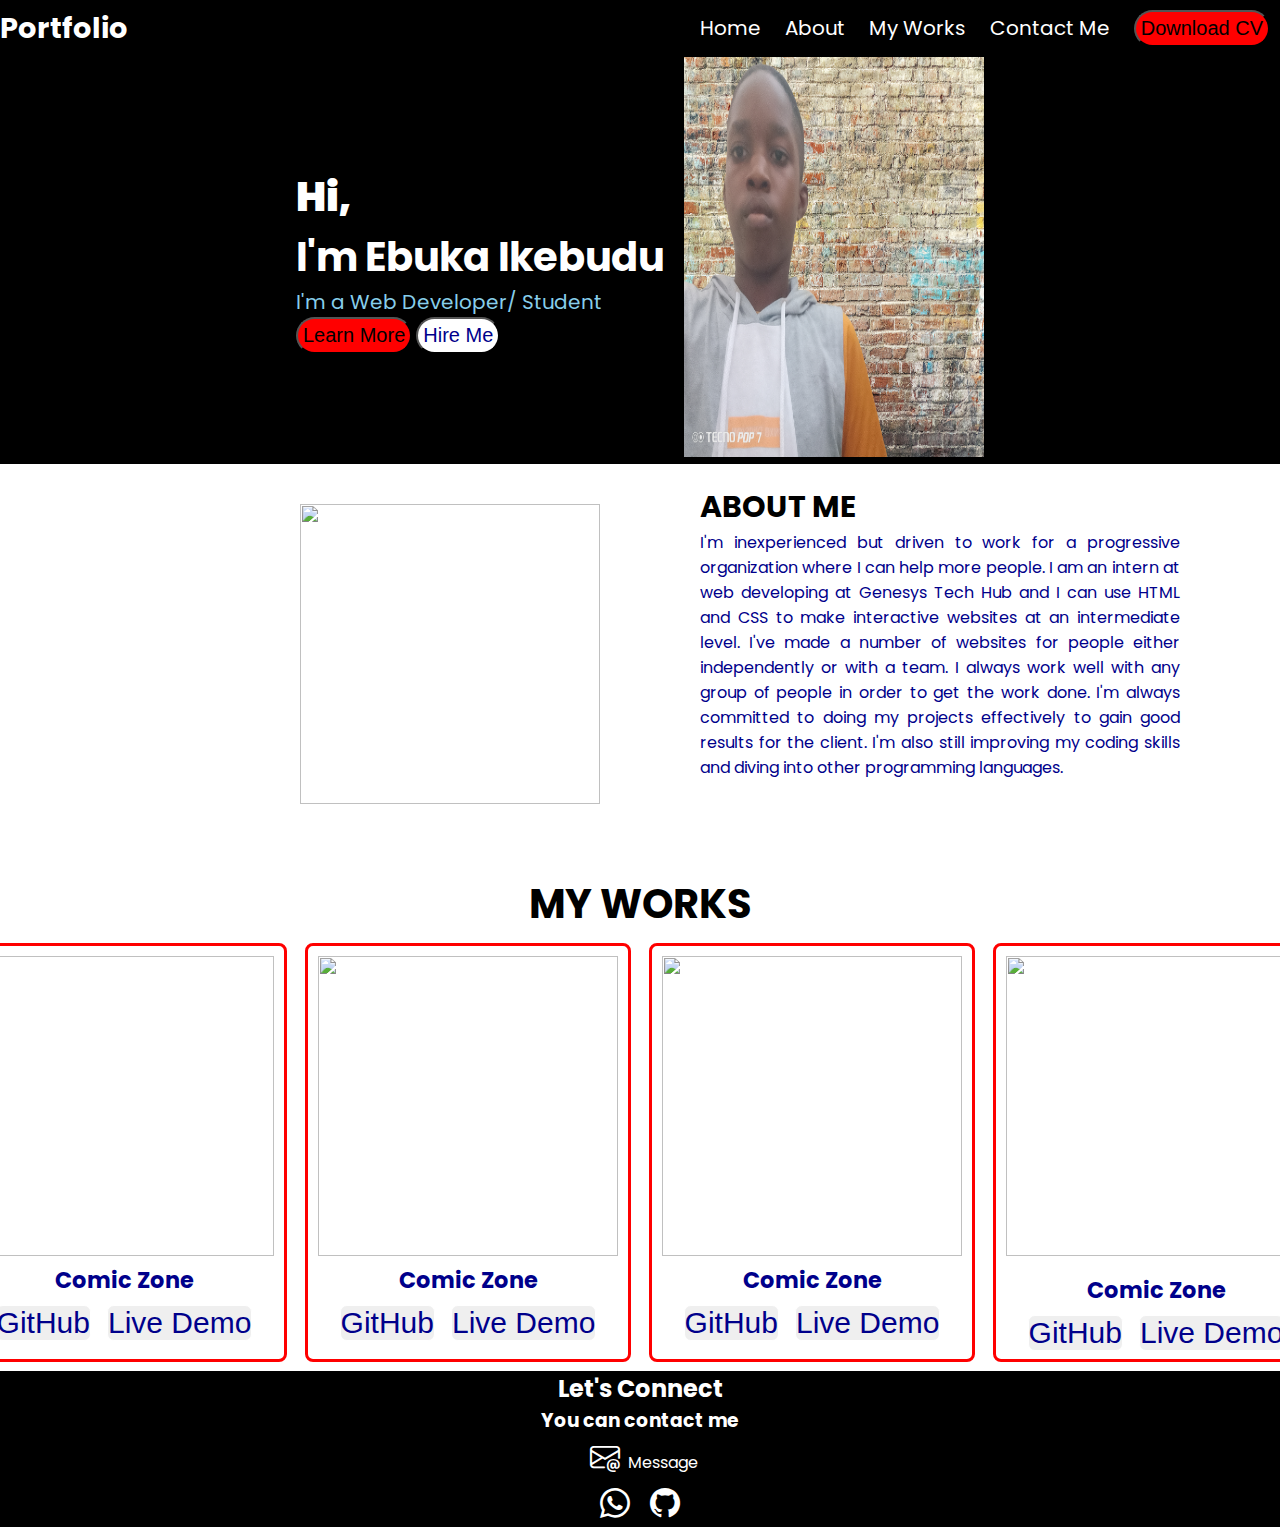
==== index.html @ 686dc695 "My Portfolio website" ====
<!DOCTYPE html>
<html lang="en">
<head>
    <meta charset="UTF-8">
    <meta name="viewport" content="width=device-width, initial-scale=1.0">
    <title>My Portfolio</title>
    <link rel="stylesheet" href="./portfolio.css"/>
    <style>
        @import url('https://fonts.googleapis.com/css2?family=Poppins&display=swap');
      </style>  
      <link rel="stylesheet" href="https://cdn.jsdelivr.net/npm/bootstrap-icons@1.10.5/font/bootstrap-icons.css">    
    </head>
<body>
   <div class="container1">
   
        <nav class="navigation">
            <div class="divport"><h2>Portfolio</h2></div>
                
            <ul>
                <li><a href="#home" class="link">Home</a></li>
                <li><a href="#about" class="link">About</a></li>
                <li> <a href="#works" class="link">My Works</a></li>
                <li><a href="#contact" class="link">Contact Me</a></li>
                <li><a href="./cv.html" download><button class="navbutton">Download CV</button></a></li>
            </ul>
        </nav>
        <section id="home">
            
                <div class="herotext">
                    <h1 class="title"><b>Hi,</b>  </h1>
                    <h1>I'm Ebuka Ikebudu </h1>
                    <p>I'm a Web Developer/ Student</p>
                    
                        <button class="btn1">Learn More</button>
                        <button class="btn2">Hire Me</button>
                </div>
               
                <div class="heroimage">
                    <img class="heroImg" src="./IMG_20230802_154250_041-removebg-preview.png" height="400px" width="300px" />
                </div>
                
                      
                       
        </div>
     
    </section>
    <section id="about">
      <div class="aboutItem1">
    <img src="./chidozie-as-mile-morales.jpg" height="300px" width="300px"/>    
    </div> 
     <div class="aboutItem2">
        <h2>ABOUT ME</h2>
        <p>I'm inexperienced but driven to work for a progressive organization where I can help more people.
            I am an intern at web developing at Genesys Tech Hub and I can use HTML and CSS to make interactive websites at an intermediate level.
            I've made a number of websites for people either independently or with a team. I always work well with any group of 
            people in order to get the work done. I'm always committed to doing my projects effectively to gain good results
            for the client. I'm also still improving my coding skills and diving into other programming languages. 
     </div>   
        </p>
    </section>
    <section id="works">
        <h1>MY WORKS</h1>
        <div class="serviceCards">
            <div class="card1">
                <div class="img1">
                    <img src="./chidozie-as-mile-morales.jpg"/>
                </div>
                <div class="workText">
                    <h3>Comic Zone</h3>
                </div>
                <div class="workButtons">
                    <button>GitHub</button>
                    <button>Live Demo</button>
                </div>
            </div>
            <div class="card2">
                <img src="./idk.jpeg"/>
                <div class="workText">
                    <h3>Comic Zone</h3>
                </div>
                <div class="workButtons">
                    <button>GitHub</button>
                    <button>Live Demo</button>
                </div>
            </div>
            <div class="card3">
                <img src="./DomCreate.png"/>
                <div class="workText">
                    <h3>Comic Zone</h3>
                </div>
                <div class="workButtons">
                    <button>GitHub</button>
                    <button>Live Demo</button>
                </div>
            </div> 
            <div class="card4">
                <div class="aboutimage4">
                     <img src="./gamer-guy.jpg"/>
                </div>
              <div class="workText">
                        <h3>Comic Zone</h3>
                    </div>
                <div class="workButtons">
                    <button>GitHub</button>
                    <button>Live Demo</button>
                </div>
            </div>
        </div>
     
    </section>
    <section id="contact">
        <div class="footer">
            <h2>Let's Connect</h2>
            <h3>You can contact me </h3>
            <a href=""><i class="bi bi-envelope-at"></i>Message</a>
            <div class="endingIcon">
<a href=""><i   class="bi bi-whatsapp"></i></a>
<a href=""><i class="bi bi-github"></i></a>
            </div>
            
        </div>
    </section>
</body>
</html>
---- portfolio.css ----
*{
    box-sizing: border-box;
    scroll-behavior: smooth;
 }
  body{
    font-family: Poppins;
    color: white;
    
  }

 

.navigation{
    display: flex;
    background-color: black;
    justify-content: space-between;
    align-items: center;
    
}
.divport{
color: white;
font-family: Poppins;
font-size: larger;
}
*{
    margin: 0;
    padding: 0;
}


ul li{
    display: inline-block;
    padding: 10px;
    font-size: 20px;
   
}
a{
    text-decoration: none;
    color: white;
}
.link:hover{
    cursor: pointer;
    color: red;
    transition: 0.5s;
}

.navbutton{
font-size: 20px;
border-radius: 20px;
cursor: pointer;
padding: 5px;
background-color: red;

}
.navbutton:hover{
    background-color: red;
    transition: 1s;
}


#home{
    background-color: black;
    display: flex;
    flex-direction: row;
    justify-content: center;
    align-items: center;
    
    
    
}


/*navbar ends here*/
    /* .herosection{
        display: flex;
        flex-direction: row;
        max-width: 1000px;
        
        
    } */
    .herotext{ 
         
         color: white;
         
    }
    .heroimage{
margin-left: 20px;

    
    
    
    } 
    .herotext h1{
      font-size: 40px;
      color: white;
    }
    .btn1{
        font-size: 20px;
        padding: 5px;
        background-color: red;
        border-radius: 20px;
    }
    .btn2{
        font-size: 20px;
        background-color: white;
        padding: 5px;
        border-radius: 20px;
        color: darkblue;
    }
    .button-container{
        margin-top: 10px;
    }
    .herotext p{
        font-family: Poppins;
        font-size: 20px;
        color: skyblue;
    }
    /* about me starts here */
    #about{
        background-color: white;
        display: flex;
        flex-direction: row;
        justify-content: space-between;
        
    }
    .aboutItem1{
        margin-left: 300px;
        margin-top: 40px;
    }

    .aboutItem2{
        background-color: white;
        border-radius: 10px;
        padding: 10px;
        height: 400px;
        width: 500px;
        margin-top: 10px;
        text-align: justify;
    }
    .aboutItem2 p{
        color: darkblue;
    }
    .aboutItem2 h2{
    color: black;
    font-size: 30px;
    
    }
    #works{
        color: black;
        
        
        
    }
   
    #works h1{
        text-align: center;
        font-size: 40px;
    }
    .serviceCards{
        display: flex;
        justify-content: center;
    }
    .serviceCards img{
        height: 300px;
        width: 300px;
    }
    .card1{
        width: fit-content;
        border: 3px solid red;
        border-radius: 8px;
        padding: 10px;
        margin: 9px;
        
        
    }
    .card2{
        width: fit-content;
        border: 3px solid red;
        border-radius: 8px;
        padding: 10px;
        margin: 9px;
        
    }
    .card3{
        width: fit-content;
        border: 3px solid red;
        border-radius: 8px;
        padding: 10px;
        margin: 9px;
        
    }
    .card4{
        width: fit-content;
        border: 3px solid red;
        border-radius: 8px;
        margin: 9px;
        
    }
    .workButtons{
        display: flex;
justify-content: center;
    }
    .workButtons Button{
        font-size: 30px;
        margin-top: 20px;
        color: darkblue;
        margin: 8px;
        border: 1px solid white;
        border-radius: 7px;
    }
    Button:hover{
        cursor: pointer;
    }
    .aboutimage4{
        padding: 10px;
    }
    .workText{
        color: darkblue;
        text-align: center;
        font-size: larger;
    }
    #contact{
        background-color: black;
        text-align: center;
    }
    #contact i{
        font-size: 30px;
        padding: 8px;
    }
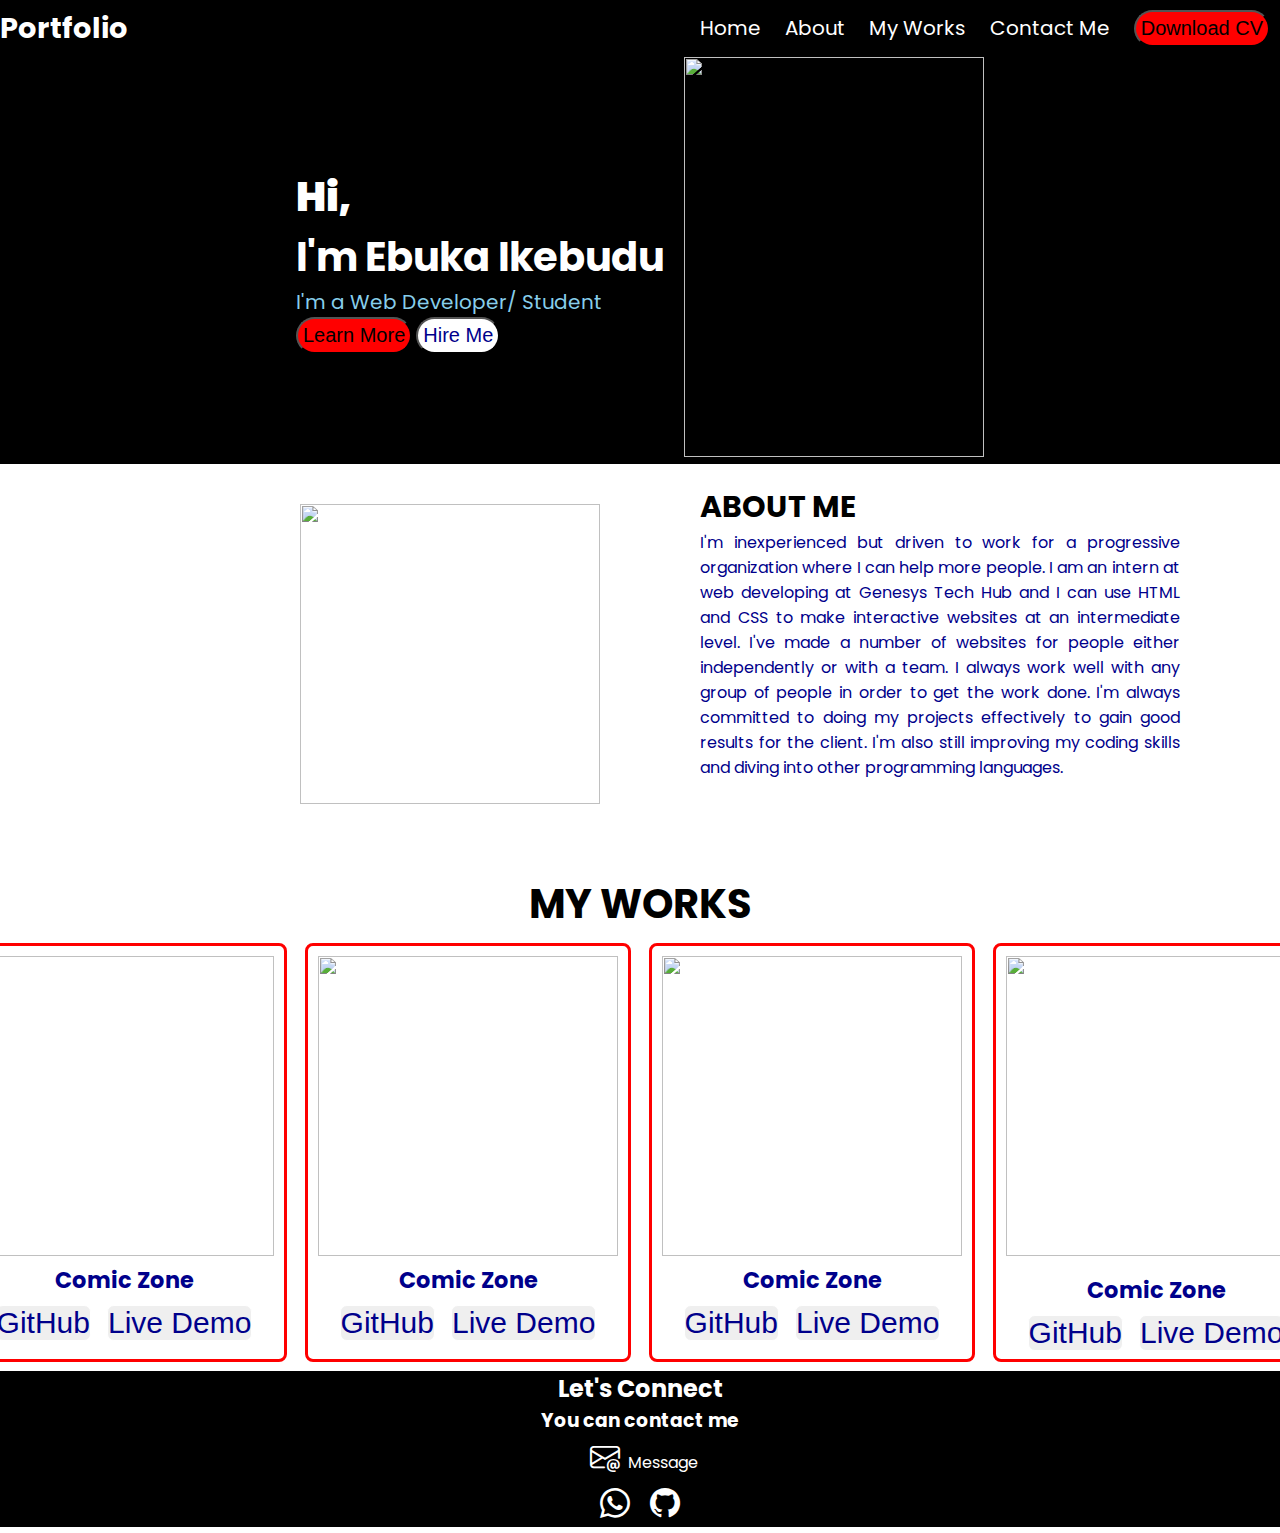
==== commit a027d209: "added images" ====
--- a/index.html
+++ b/index.html
@@ -5,6 +5,7 @@
     <meta name="viewport" content="width=device-width, initial-scale=1.0">
     <title>My Portfolio</title>
     <link rel="stylesheet" href="./portfolio.css"/>
+    <link rel="" href="../Images/"/>
     <style>
         @import url('https://fonts.googleapis.com/css2?family=Poppins&display=swap');
       </style>  
@@ -36,7 +37,7 @@
                 </div>
                
                 <div class="heroimage">
-                    <img class="heroImg" src="./IMG_20230802_154250_041-removebg-preview.png" height="400px" width="300px" />
+                    <img class="heroImg" src="../Images/IMG_20230802_154250_041-removebg-preview.png" height="400px" width="300px" />
                 </div>
                 
                       
@@ -46,7 +47,7 @@
     </section>
     <section id="about">
       <div class="aboutItem1">
-    <img src="./chidozie-as-mile-morales.jpg" height="300px" width="300px"/>    
+    <img src="../Images/chidozie-as-mile-morales.jpg" height="300px" width="300px"/>    
     </div> 
      <div class="aboutItem2">
         <h2>ABOUT ME</h2>
@@ -63,7 +64,7 @@
         <div class="serviceCards">
             <div class="card1">
                 <div class="img1">
-                    <img src="./chidozie-as-mile-morales.jpg"/>
+                    <img src="../Images/chidozie-as-mile-morales.jpg"/>
                 </div>
                 <div class="workText">
                     <h3>Comic Zone</h3>
@@ -74,7 +75,7 @@
                 </div>
             </div>
             <div class="card2">
-                <img src="./idk.jpeg"/>
+                <img src="../Images/idk.jpeg"/>
                 <div class="workText">
                     <h3>Comic Zone</h3>
                 </div>
@@ -84,7 +85,7 @@
                 </div>
             </div>
             <div class="card3">
-                <img src="./DomCreate.png"/>
+                <img src="../Images/DomCreate.png"/>
                 <div class="workText">
                     <h3>Comic Zone</h3>
                 </div>
@@ -95,7 +96,7 @@
             </div> 
             <div class="card4">
                 <div class="aboutimage4">
-                     <img src="./gamer-guy.jpg"/>
+                     <img src="../Images/gamer-guy.jpg"/>
                 </div>
               <div class="workText">
                         <h3>Comic Zone</h3>
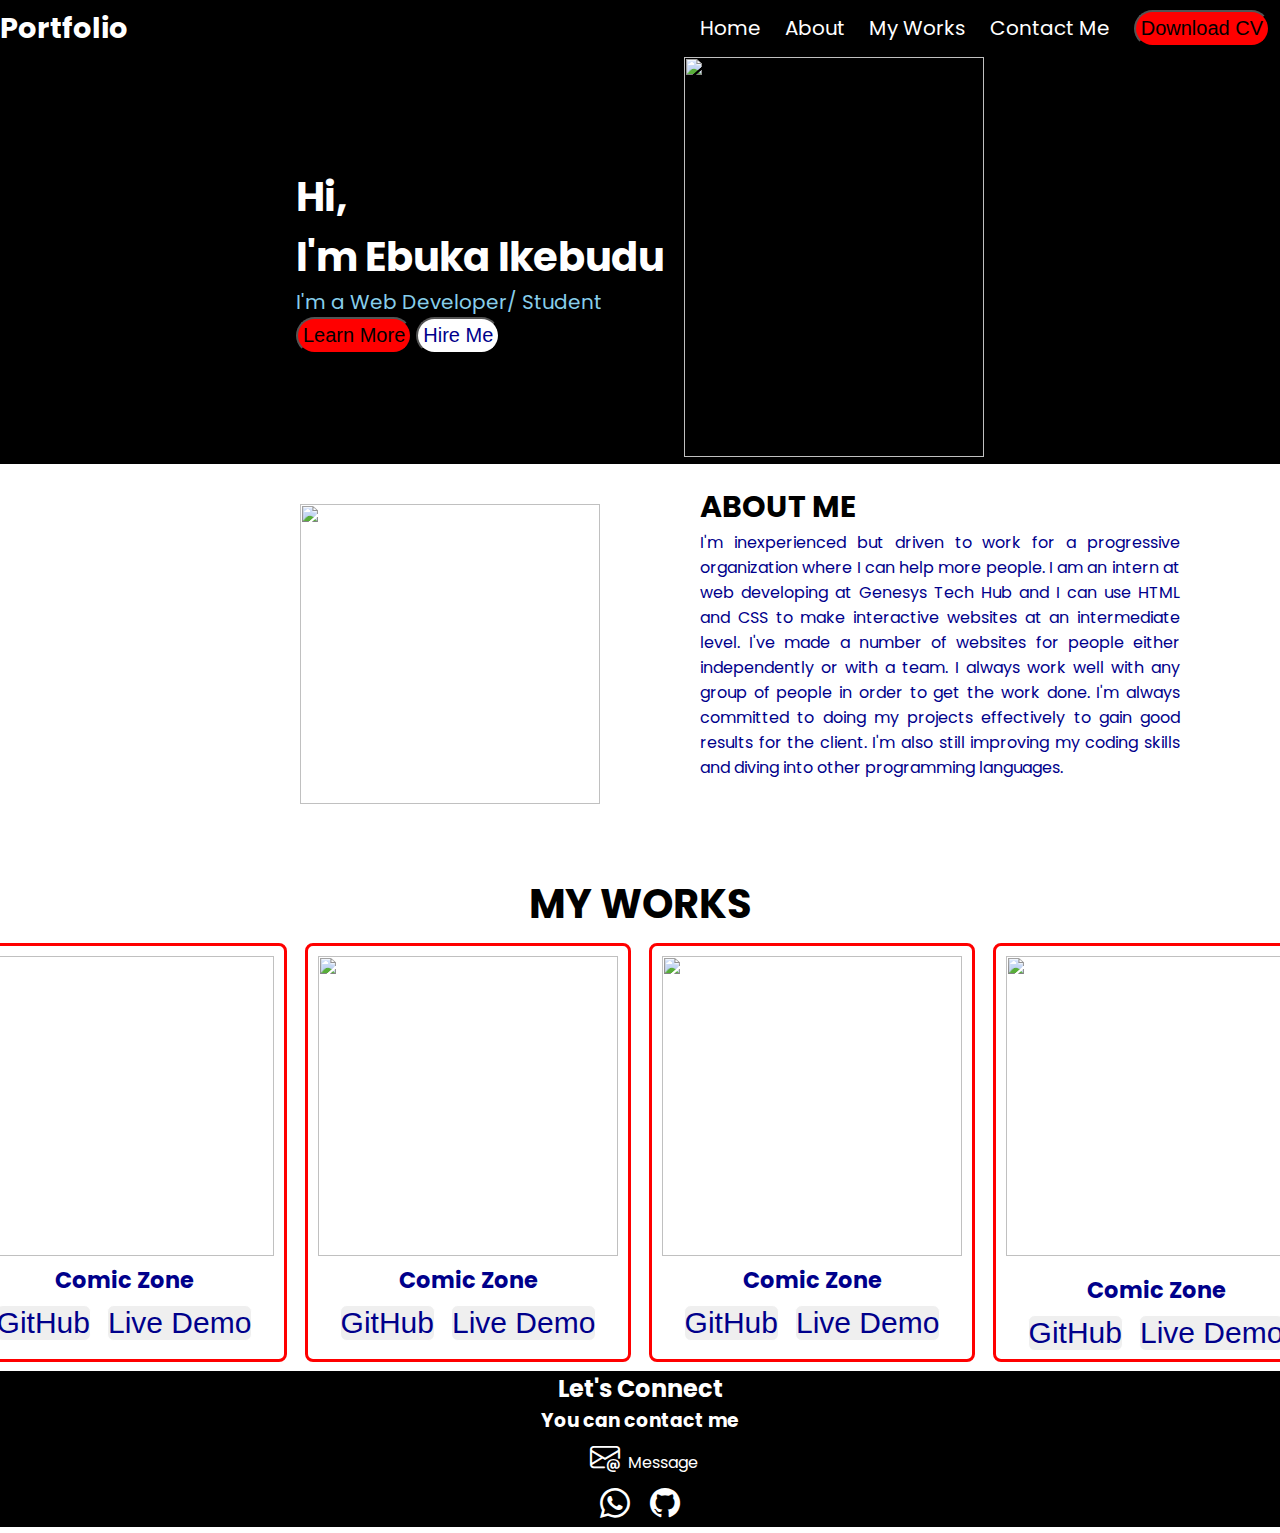
==== commit a2c87ab5: "added smthn" ====
--- a/index.html
+++ b/index.html
@@ -28,7 +28,7 @@
         <section id="home">
             
                 <div class="herotext">
-                    <h1 class="title"><b>Hi,</b>  </h1>
+                    <h1 class="title"><h1>Hi,  </h1>
                     <h1>I'm Ebuka Ikebudu </h1>
                     <p>I'm a Web Developer/ Student</p>
                     
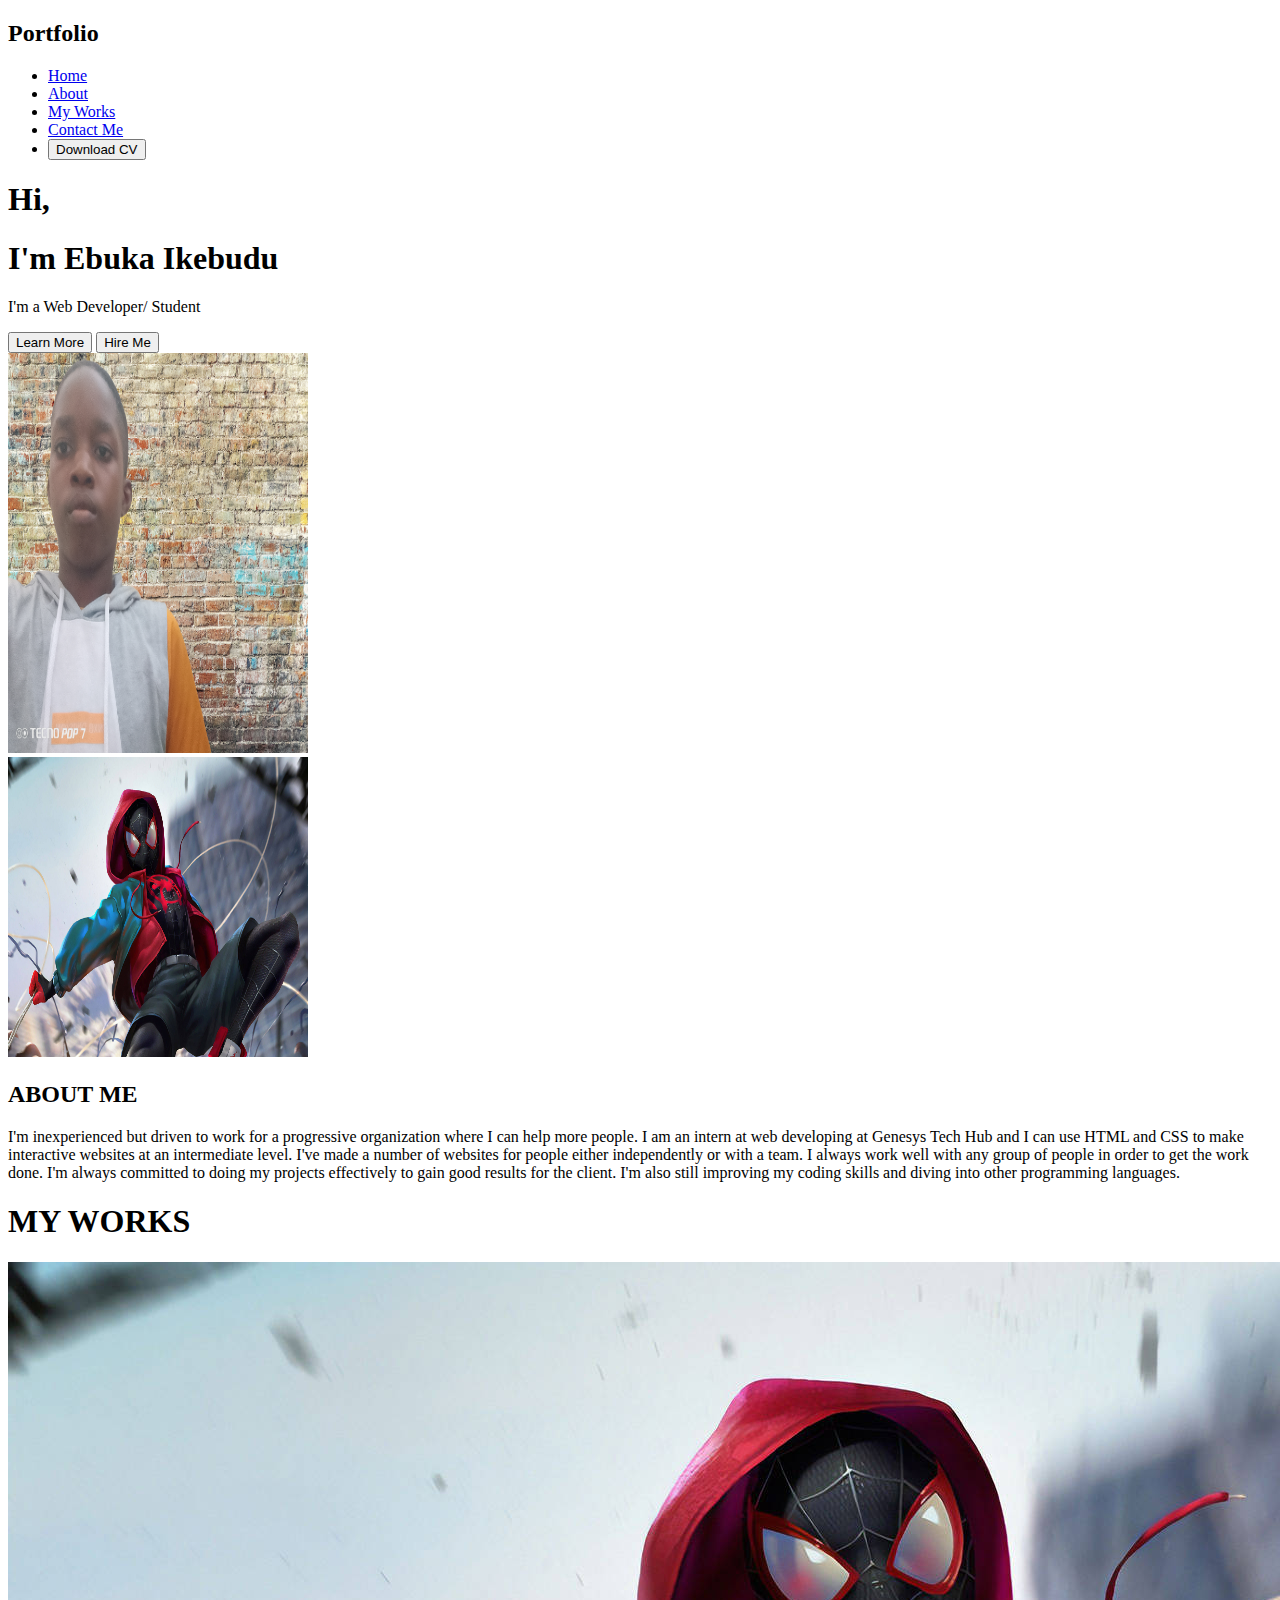
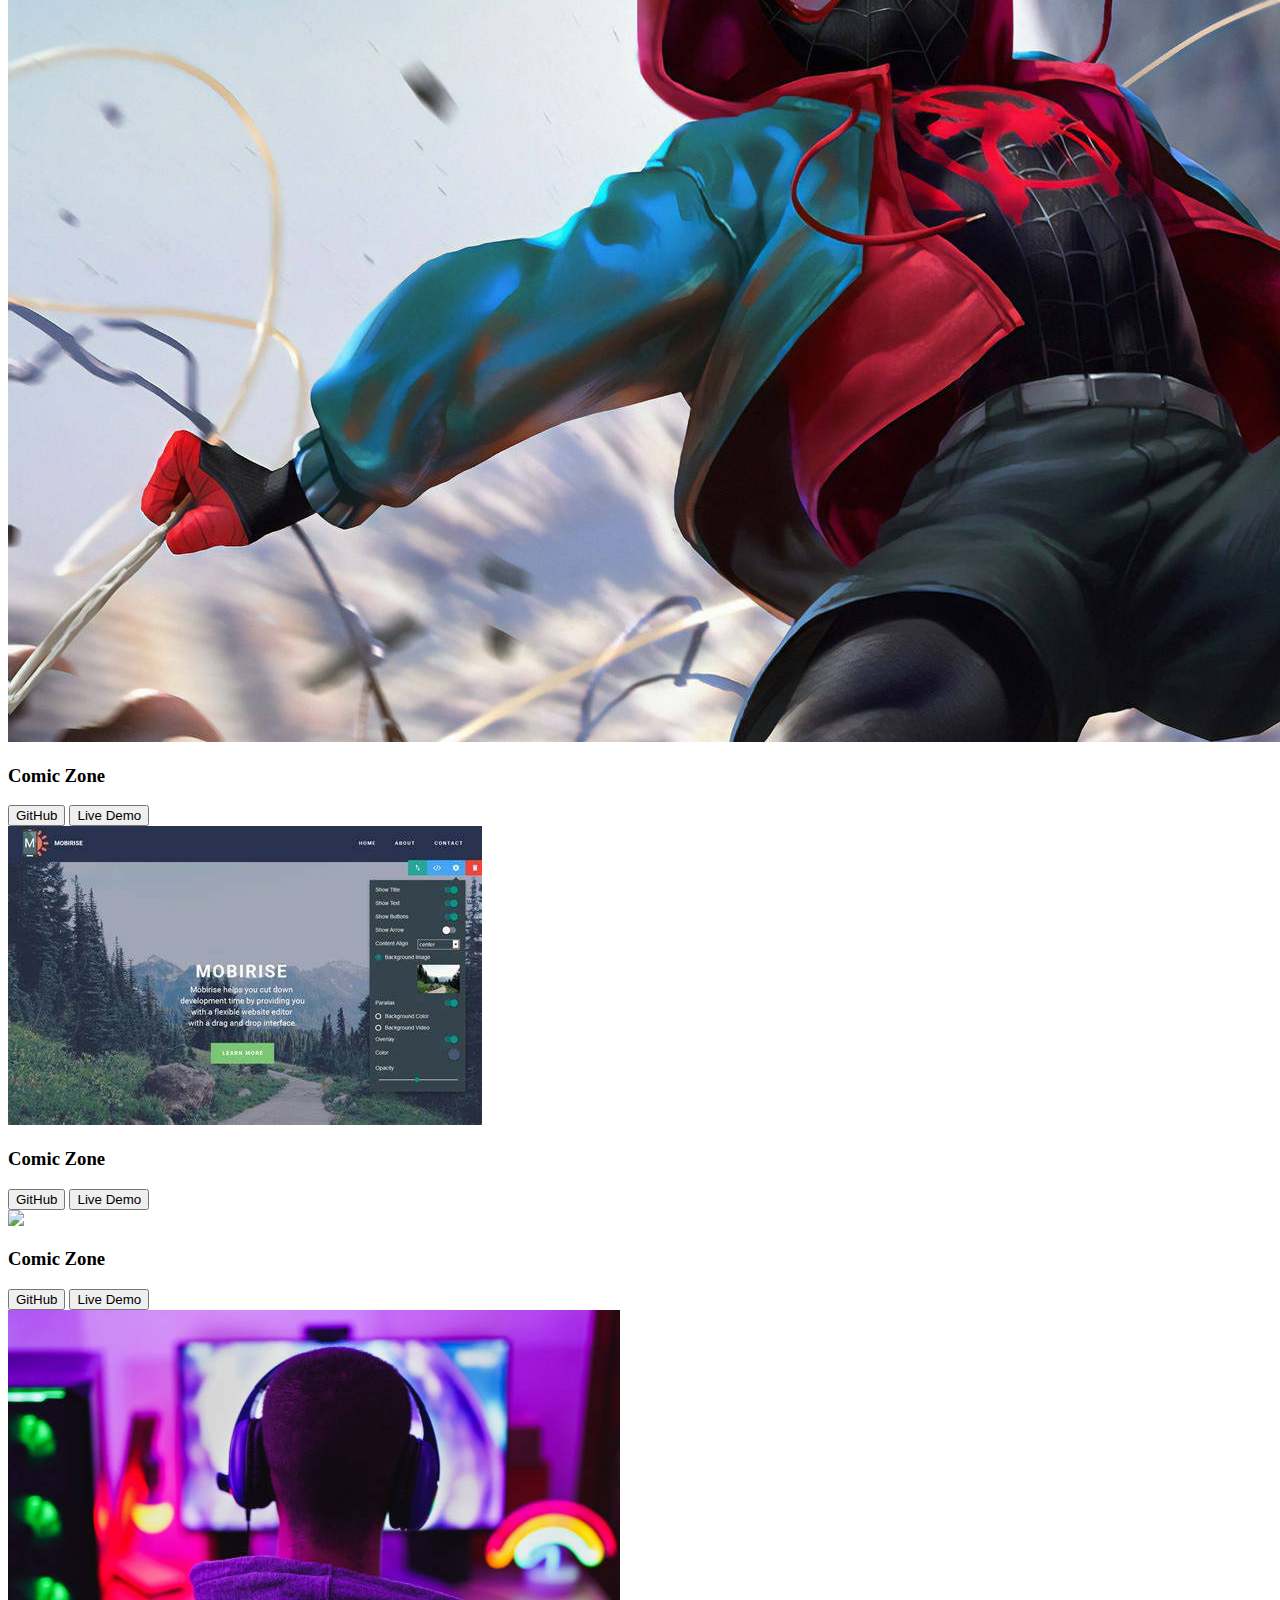
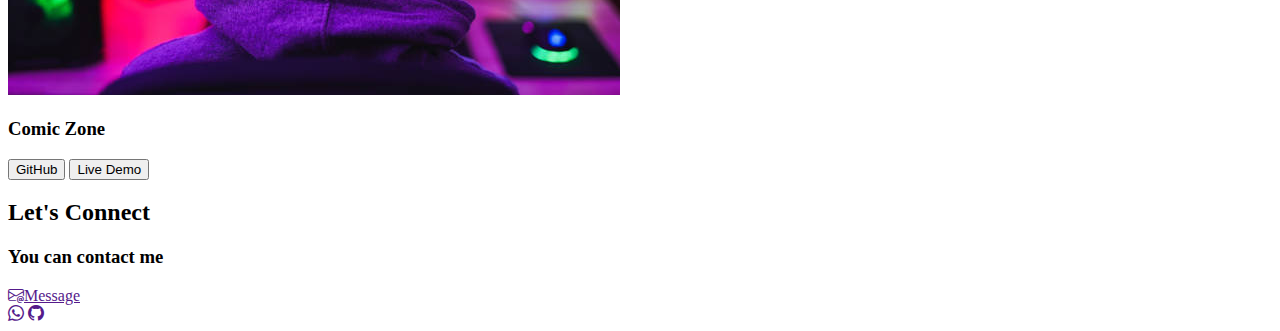
==== commit 3592dccb: "adding my css files" ====
--- a/index.html
+++ b/index.html
@@ -4,7 +4,7 @@
     <meta charset="UTF-8">
     <meta name="viewport" content="width=device-width, initial-scale=1.0">
     <title>My Portfolio</title>
-    <link rel="stylesheet" href="./portfolio.css"/>
+    <link rel="stylesheet" href="./Css/portfolio.css"/>
     <link rel="" href="../Images/"/>
     <style>
         @import url('https://fonts.googleapis.com/css2?family=Poppins&display=swap');
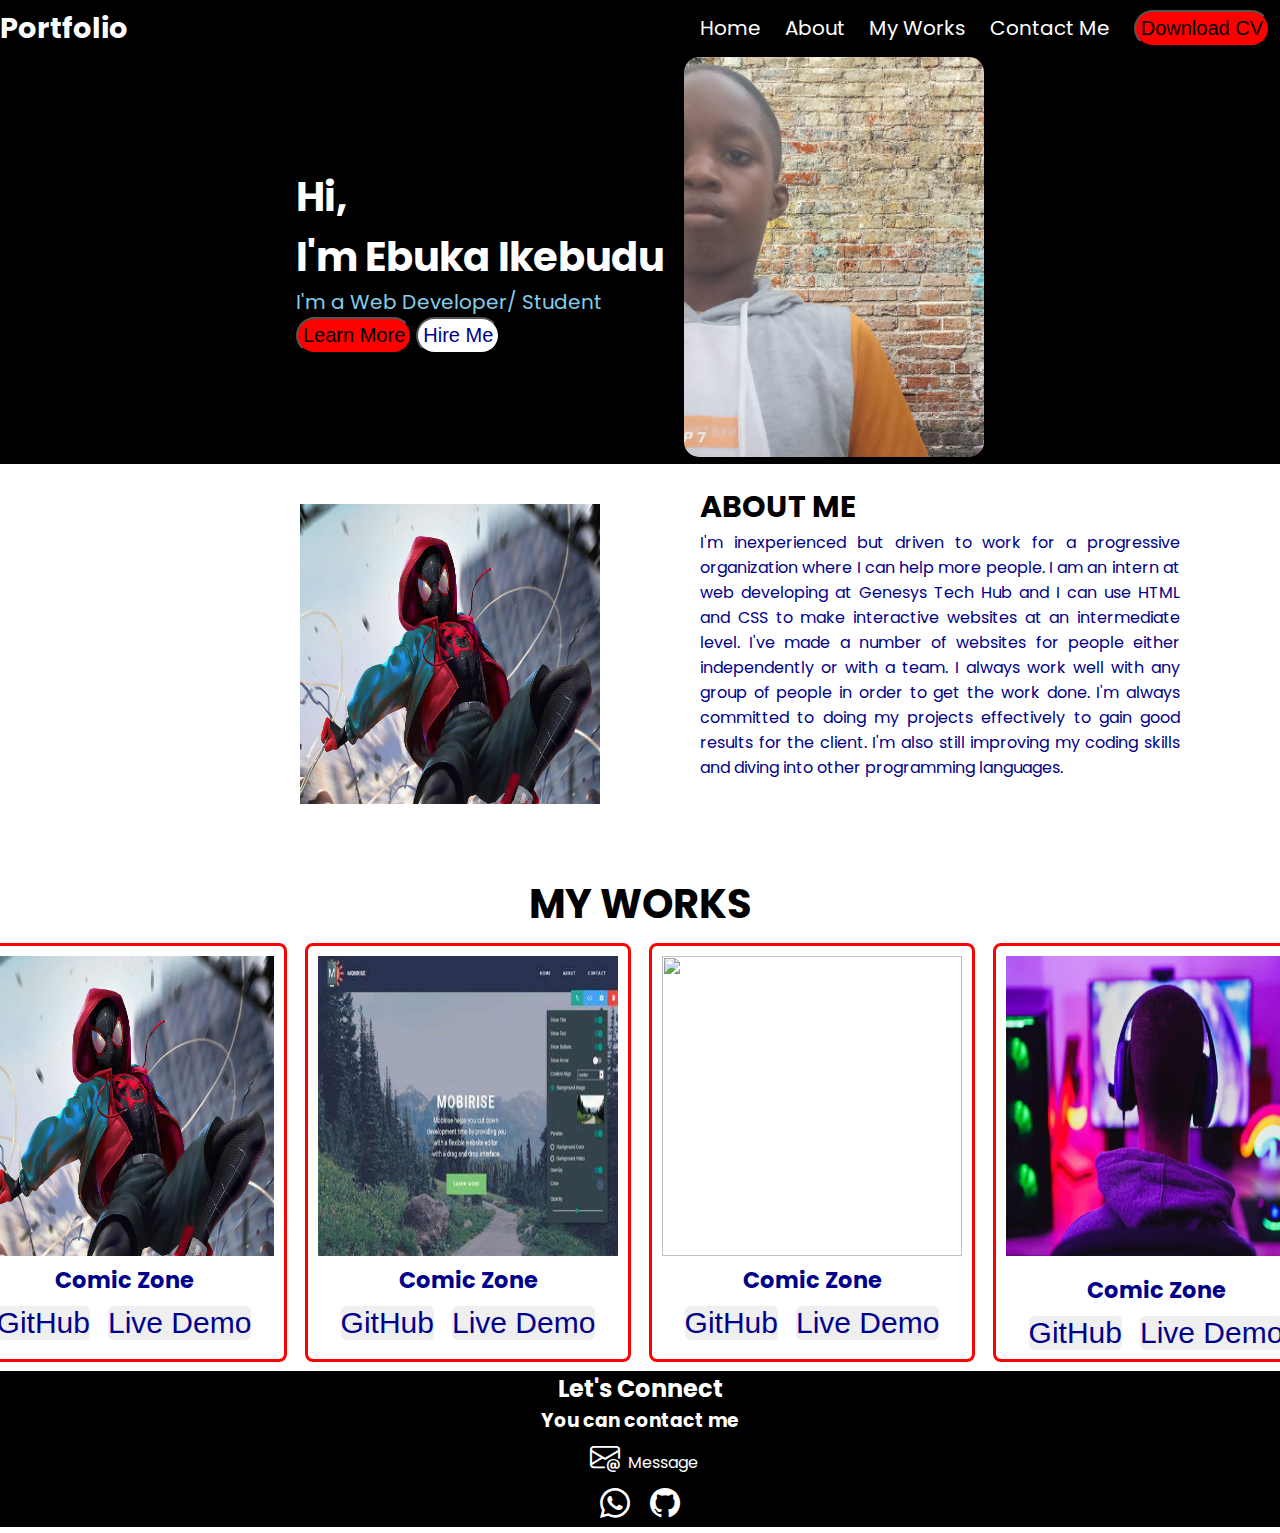
==== commit 464e4ebd: "linked css" ====
--- a/index.html
+++ b/index.html
@@ -4,8 +4,8 @@
     <meta charset="UTF-8">
     <meta name="viewport" content="width=device-width, initial-scale=1.0">
     <title>My Portfolio</title>
-    <link rel="stylesheet" href="./Css/portfolio.css"/>
-    <link rel="" href="../Images/"/>
+    <link rel="stylesheet" href="./portfolio.css"/>
+    
     <style>
         @import url('https://fonts.googleapis.com/css2?family=Poppins&display=swap');
       </style>  
--- a/portfolio.css
+++ b/portfolio.css
@@ -0,0 +1,231 @@
+
+ *{
+    box-sizing: border-box;
+    scroll-behavior: smooth;
+ }
+  body{
+    font-family: Poppins;
+    color: white;
+    
+  }
+
+ 
+.heroImg {
+object-fit: cover;
+    border-radius: 15px;
+}
+.navigation{
+    display: flex;
+    background-color: black;
+    justify-content: space-between;
+    align-items: center;
+    
+}
+.divport{
+color: white;
+font-family: Poppins;
+font-size: larger;
+}
+*{
+    margin: 0;
+    padding: 0;
+}
+
+
+ul li{
+    display: inline-block;
+    padding: 10px;
+    font-size: 20px;
+   
+}
+a{
+    text-decoration: none;
+    color: white;
+}
+.link:hover{
+    cursor: pointer;
+    color: red;
+    transition: 0.5s;
+}
+
+.navbutton{
+font-size: 20px;
+border-radius: 20px;
+cursor: pointer;
+padding: 5px;
+background-color: red;
+
+}
+.navbutton:hover{
+    background-color: red;
+    transition: 1s;
+}
+
+
+#home{
+    background-color: black;
+    display: flex;
+    flex-direction: row;
+    justify-content: center;
+    align-items: center;
+    
+    
+    
+}
+
+
+/*navbar ends here*/
+    /* .herosection{
+        display: flex;
+        flex-direction: row;
+        max-width: 1000px;
+        
+        
+    } */
+    .herotext{ 
+         
+         color: white;
+         
+    }
+    .heroimage{
+margin-left: 20px;
+    
+    
+    } 
+    .herotext h1{
+      font-size: 40px;
+      color: white;
+    }
+    .btn1{
+        font-size: 20px;
+        padding: 5px;
+        background-color: red;
+        border-radius: 20px;
+    }
+    .btn2{
+        font-size: 20px;
+        background-color: white;
+        padding: 5px;
+        border-radius: 20px;
+        color: darkblue;
+    }
+    .button-container{
+        margin-top: 10px;
+    }
+    .herotext p{
+        font-family: Poppins;
+        font-size: 20px;
+        color: skyblue;
+    }
+    /* about me starts here */
+    #about{
+        background-color: white;
+        display: flex;
+        flex-direction: row;
+        justify-content: space-between;
+        
+    }
+    .aboutItem1{
+        margin-left: 300px;
+        margin-top: 40px;
+    }
+
+    .aboutItem2{
+        background-color: white;
+        border-radius: 10px;
+        padding: 10px;
+        height: 400px;
+        width: 500px;
+        margin-top: 10px;
+        text-align: justify;
+    }
+    .aboutItem2 p{
+        color: darkblue;
+    }
+    .aboutItem2 h2{
+    color: black;
+    font-size: 30px;
+    
+    }
+    #works{
+        color: black;
+        
+        
+        
+    }
+   
+    #works h1{
+        text-align: center;
+        font-size: 40px;
+    }
+    .serviceCards{
+        display: flex;
+        justify-content: center;
+    }
+    .serviceCards img{
+        height: 300px;
+        width: 300px;
+    }
+    .card1{
+        width: fit-content;
+        border: 3px solid red;
+        border-radius: 8px;
+        padding: 10px;
+        margin: 9px;
+        
+        
+    }
+    .card2{
+        width: fit-content;
+        border: 3px solid red;
+        border-radius: 8px;
+        padding: 10px;
+        margin: 9px;
+        
+    }
+    .card3{
+        width: fit-content;
+        border: 3px solid red;
+        border-radius: 8px;
+        padding: 10px;
+        margin: 9px;
+        
+    }
+    .card4{
+        width: fit-content;
+        border: 3px solid red;
+        border-radius: 8px;
+        margin: 9px;
+        
+    }
+    .workButtons{
+        display: flex;
+justify-content: center;
+    }
+    .workButtons Button{
+        font-size: 30px;
+        margin-top: 20px;
+        color: darkblue;
+        margin: 8px;
+        border: 1px solid white;
+        border-radius: 7px;
+    }
+    Button:hover{
+        cursor: pointer;
+    }
+    .aboutimage4{
+        padding: 10px;
+    }
+    .workText{
+        color: darkblue;
+        text-align: center;
+        font-size: larger;
+    }
+    #contact{
+        background-color: black;
+        text-align: center;
+    }
+    #contact i{
+        font-size: 30px;
+        padding: 8px;
+    }
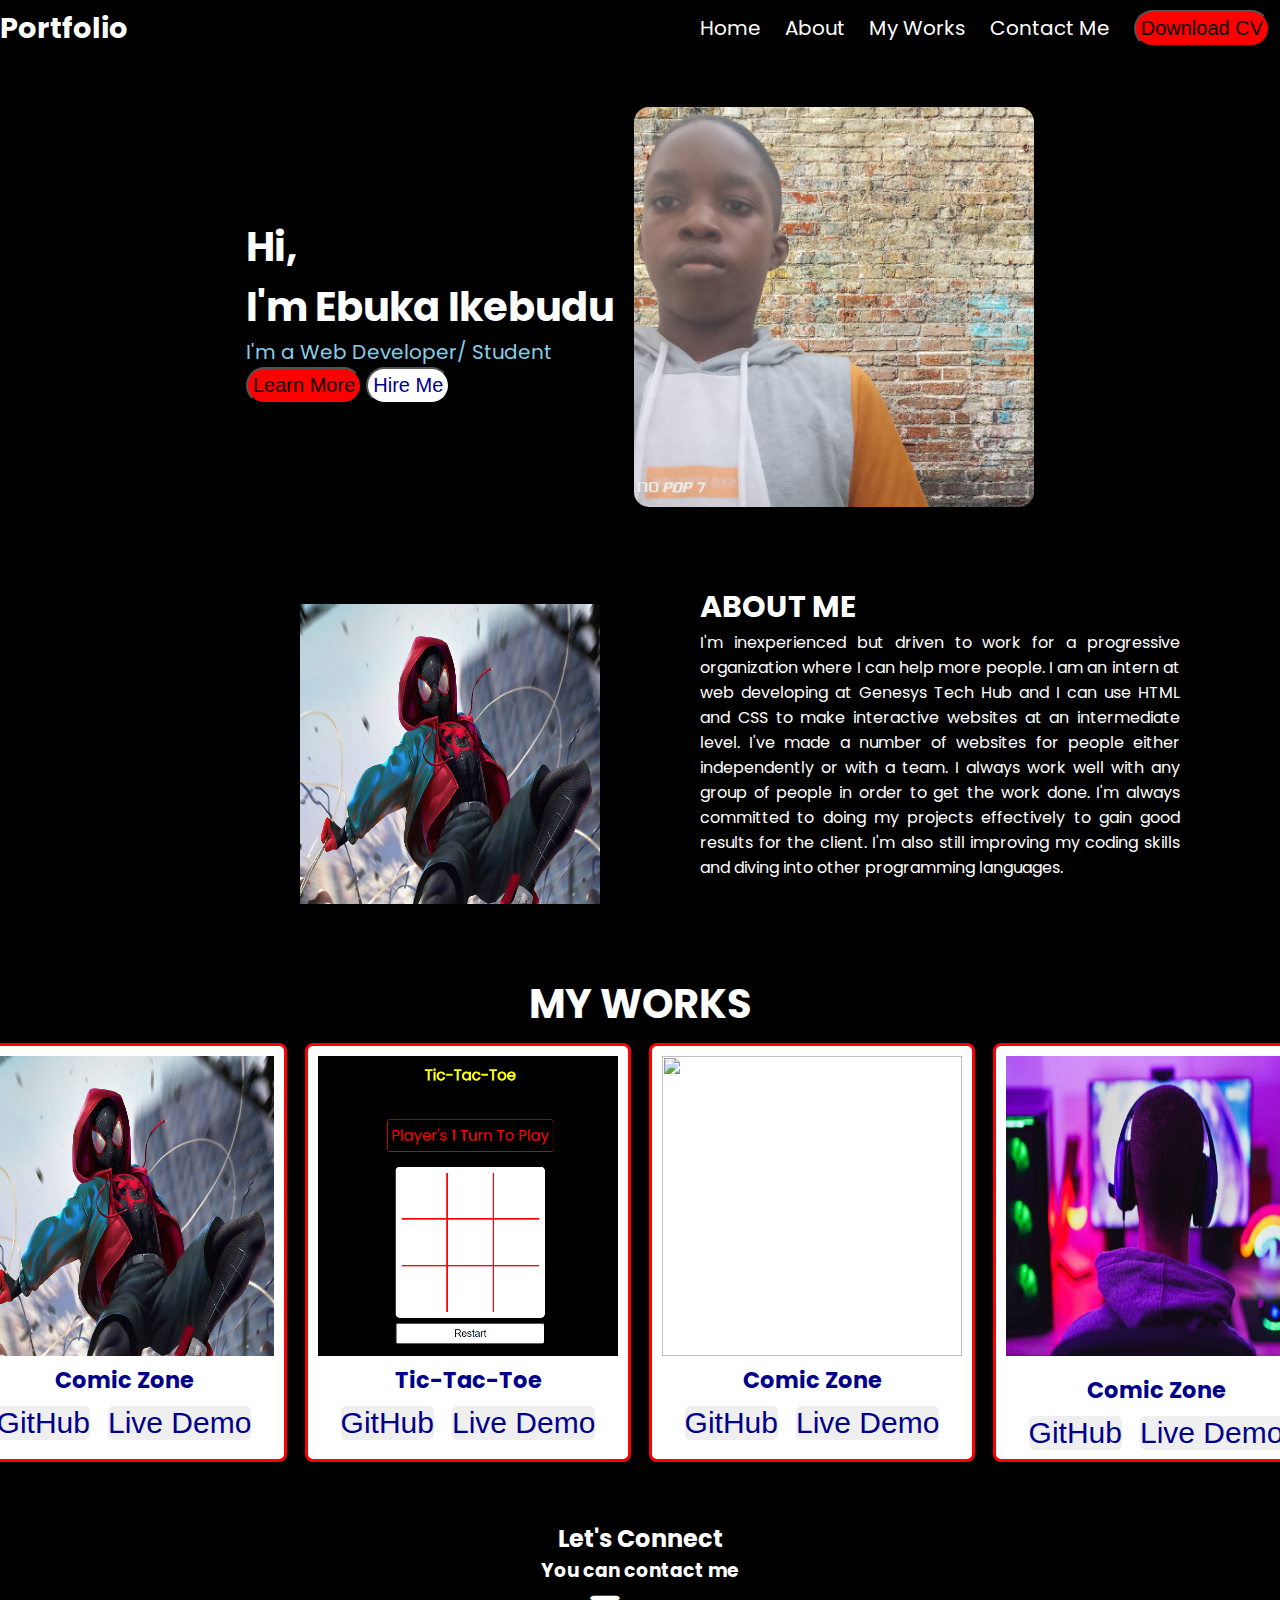
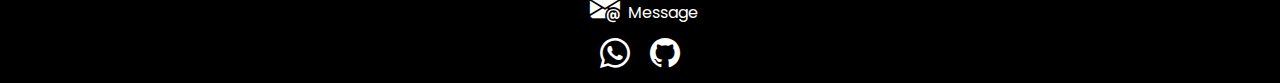
==== commit b9e79374: "added tictactoe game pic and some styling" ====
--- a/index.html
+++ b/index.html
@@ -37,7 +37,7 @@
                 </div>
                
                 <div class="heroimage">
-                    <img class="heroImg" src="../Images/IMG_20230802_154250_041-removebg-preview.png" height="400px" width="300px" />
+                    <img class="heroImg" src="../Images/IMG_20230802_154250_041-removebg-preview.png" height="400px" width="400px" />
                 </div>
                 
                       
@@ -62,7 +62,7 @@
     <section id="works">
         <h1>MY WORKS</h1>
         <div class="serviceCards">
-            <div class="card1">
+            <div class="card1" id="myCard">
                 <div class="img1">
                     <img src="../Images/chidozie-as-mile-morales.jpg"/>
                 </div>
@@ -74,17 +74,18 @@
                     <button>Live Demo</button>
                 </div>
             </div>
-            <div class="card2">
-                <img src="../Images/idk.jpeg"/>
+            <div class="card2" id="myCard">
+                <img src="Images/Capture.PNG"/>
                 <div class="workText">
-                    <h3>Comic Zone</h3>
+                    <h3>Tic-Tac-Toe</h3>
                 </div>
                 <div class="workButtons">
-                    <button>GitHub</button>
-                    <button>Live Demo</button>
+                    <a href="https://github.com/Buka58/Tic-Tac-Toe" target="_blank"><button>GitHub</button></a>
+                    <a href="https://buka58.github.io/Tic-Tac-Toe/" target="_blank"><button>Live Demo</button></a>
+                    
                 </div>
             </div>
-            <div class="card3">
+            <div class="card3" id="myCard">
                 <img src="../Images/DomCreate.png"/>
                 <div class="workText">
                     <h3>Comic Zone</h3>
@@ -94,7 +95,7 @@
                     <button>Live Demo</button>
                 </div>
             </div> 
-            <div class="card4">
+            <div class="card4"  id="myCard">
                 <div class="aboutimage4">
                      <img src="../Images/gamer-guy.jpg"/>
                 </div>
@@ -113,7 +114,7 @@
         <div class="footer">
             <h2>Let's Connect</h2>
             <h3>You can contact me </h3>
-            <a href=""><i class="bi bi-envelope-at"></i>Message</a>
+            <a href=""><i class="bi bi-envelope-at-fill"></i>Message</a>
             <div class="endingIcon">
 <a href=""><i   class="bi bi-whatsapp"></i></a>
 <a href=""><i class="bi bi-github"></i></a>
--- a/portfolio.css
+++ b/portfolio.css
@@ -6,7 +6,12 @@
   body{
     font-family: Poppins;
     color: white;
-    
+    /* background-image: url("");
+    background-position: center;
+    background-repeat: no-repeat;
+    background-size: cover;
+     */
+     background-color:black;
   }
 
  
@@ -68,6 +73,7 @@
     flex-direction: row;
     justify-content: center;
     align-items: center;
+    margin: 50px auto ;
     
     
     
@@ -119,7 +125,7 @@
     }
     /* about me starts here */
     #about{
-        background-color: white;
+        background-color: black;
         display: flex;
         flex-direction: row;
         justify-content: space-between;
@@ -131,26 +137,30 @@
     }
 
     .aboutItem2{
-        background-color: white;
-        border-radius: 10px;
-        padding: 10px;
-        height: 400px;
+        color: white;
+        padding: 10px;
+        height: 350px;
         width: 500px;
         margin-top: 10px;
         text-align: justify;
     }
-    .aboutItem2 p{
-        color: darkblue;
-    }
+    
     .aboutItem2 h2{
-    color: black;
+    color: white;
     font-size: 30px;
-    
-    }
+    }
+    .aboutItem2:hover{
+        border: 3px solid red;
+        border-radius: 5px;
+        transition: 1s;
+
+    }
+    
+    
     #works{
-        color: black;
-        
-        
+        color: white;
+        background-color: black;
+        margin: 50px auto;
         
     }
    
@@ -172,6 +182,7 @@
         border-radius: 8px;
         padding: 10px;
         margin: 9px;
+
         
         
     }
@@ -196,6 +207,11 @@
         border: 3px solid red;
         border-radius: 8px;
         margin: 9px;
+        
+    }
+
+    #myCard{
+        background-color: white;
         
     }
     .workButtons{
@@ -228,4 +244,50 @@
     #contact i{
         font-size: 30px;
         padding: 8px;
-    }
+        color: white;
+    }
+    /* if you want to make your website resposive on any device use @media
+    @media sreen and (min-width){
+        .title{
+            flex-direction: column;
+        }
+    }*/
+    @media screen and (max-width: 1000px){
+#home{
+    flex-direction: column;
+    align-items: flex-start;
+    justify-content: center;
+    margin-left: 10px;
+}
+.herotext{
+    margin-bottom: 20px;
+}
+.heroimage{
+    margin-top: 30px;
+    width: 300px;
+    margin: 0px;
+}
+.navigation{
+    flex-direction: column;
+    align-items: center;
+}
+#about{
+    flex-direction: column;
+    justify-content: center;
+    align-items: center;
+}
+.aboutItem1{
+    justify-self: center;
+    margin: 0%;
+}
+.serviceCards{
+    flex-direction: column;
+    align-items: center;
+}
+
+    }
+    @media screen and(max-width: 430px){
+        .aboutItem2{
+            width: auto;
+        }
+    }